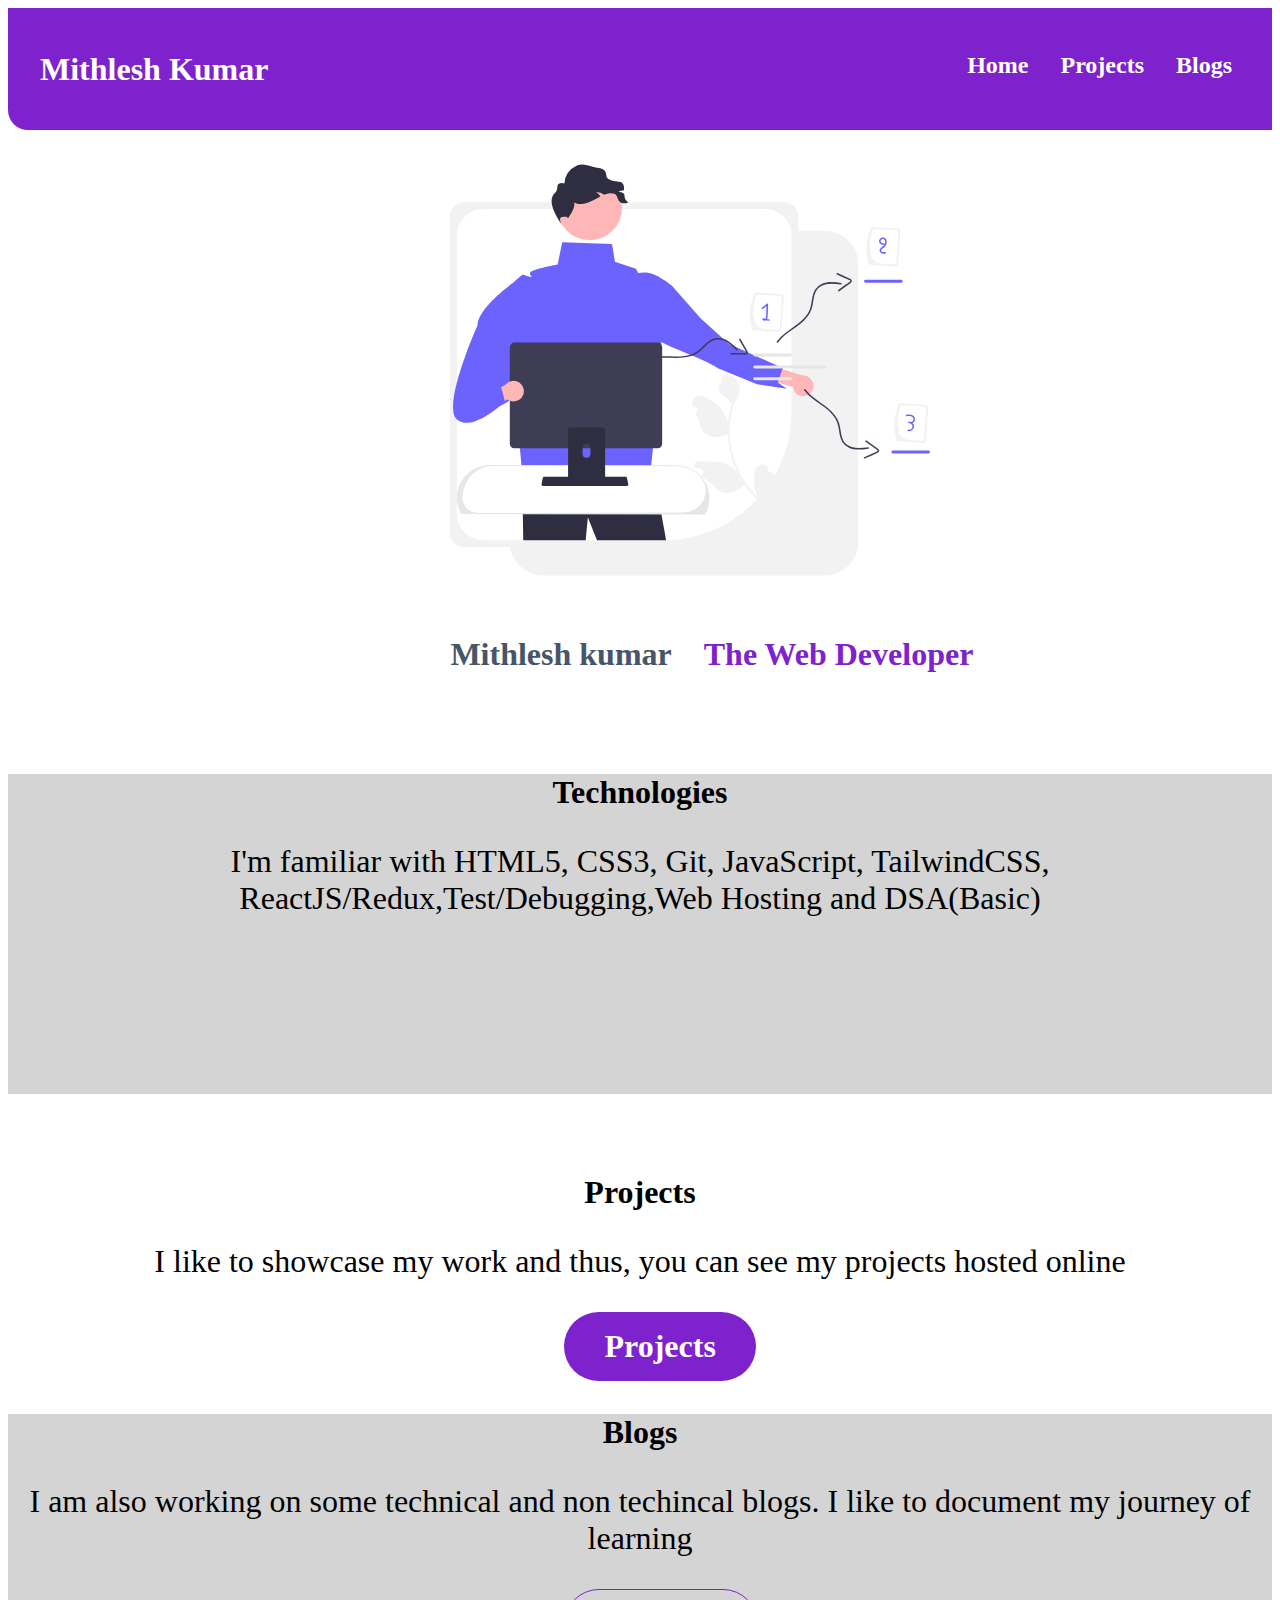
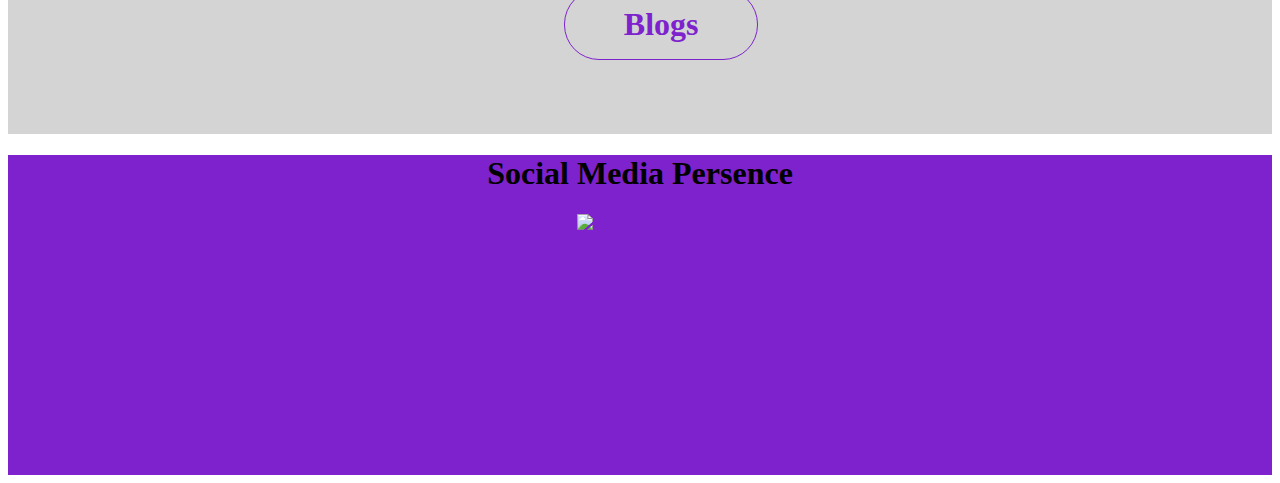
==== index.html @ 2d877d0c "updated" ====
<!DOCTYPE html>
<html lang="en">

<head>
    <meta charset="UTF-8">
    <meta http-equiv="X-UA-Compatible" content="IE=edge">
    <meta name="viewport" content="width=device-width, initial-scale=1.0">
    <title>MyPortfolio</title>
    <link rel="stylesheet" href="style.css">

</head>

<body>
    <div class="responsive">
        <div class="bar">
          <a style="text-decoration: none;" href="index.html"> <h2 style="padding:1rem ; font-size: 2rem;color:white; margin-left:1rem">Mithlesh Kumar</h2></a>
            <div class="top-bar">
               <a style="text-decoration: none;" href="index.html"> <h2 style="padding:1rem; color: white;">Home</h2></a>
               <a style="text-decoration: none;" href="projects.html"> <h2 style="padding:1rem;color: white;">Projects</h2></a>
               <a class="blog1" style="text-decoration: none;"href="blog.html"> <h2 style="padding:1rem;color:white">Blogs</h2></a>
            </div>
        </div>
        <image src="image/undraw_dev_productivity_re_fylf.svg" style="height:30rem; width:30rem; margin-left:35%;">
        </image>
        <div style="display:flex; margin-left:35%">
            <h1 style="color:#475569">Mithlesh kumar</h1>
            <h1 style="margin-left:2rem ;color:#7e22ce">The Web Developer</h1>
        </div>
        <div class="col-2" style="background-color:#d4d4d4; height:20rem">
            <h1 style="text-align:center;margin-top:5rem;">Technologies</h1>
            <p style="text-align:center;font-size:2rem;">I'm familiar with HTML5, CSS3, Git, JavaScript, TailwindCSS,
                ReactJS/Redux,Test/Debugging,Web Hosting and DSA(Basic)</p>
        </div>
        <div class="col-3" style="height:10rem">
            <h1 style="text-align:center;margin-top: 5rem;">Projects</h1>
            <p style="text-align:center;font-size:2rem;">I like to showcase my work and thus, you can see my projects
                hosted online</p>
                <a style="text-decoration: none;" href="projects.html">  <h1
                style="border-radius:35px; background-color:  #7e22ce;text-align:center;margin-left:44%;color:white;width:10rem;padding:1rem">
                Projects</h1></a>
        </div>
        <div class="col-4" style="background-color:#d4d4d4; height:20rem">
            <h1 style="text-align:center;margin-top: 5rem;">Blogs</h1>
            <p style="text-align:center;font-size:2rem;">I am also working on some technical and non techincal blogs. I
                like to document my journey of learning</p>
                <a style="text-decoration: none;"href="blog.html">  <h1
                style="border-radius:35px;border:1px solid #7e22ce;padding:1rem;text-align:center;margin-left:44%;color:#7e22ce;width:10rem">
                Blogs</h1></a>
        </div>
        <div class="col-5" style="background-color:#7e22ce;height:20rem">
            <h1 style="text-align:center">Social Media Persence</h1>
            <a href="https://www.linkedin.com/in/mithlesh-kumar-5b3450229">
                <image style="text-align:center;margin-left:45%"
                    src="https://tse1.mm.bing.net/th?id=OIP.q9s2sSjwz87hMp3bE2WpmwHaHa&pid=Api&rs=1&c=1&qlt=95&w=121&h=121">
                </image>
            </a>
        </div>
    </div>
    <script src="script.js" type="text/javascript"></script>
</body>

</html>
---- style.css ----
.bar{
    display:flex;
    background-color: #7e22ce;
  
    border-bottom-left-radius:20px;
}
.top-bar{
      top:1rem;
      right:2rem;
      position: absolute;
    display:flex;
}
html{
    font-size:16px;
}
.col-2{
    height:10rem;
}
@media(max-width:600px){
    html{
        font-size:50%;
    };
    
}
@media(max-width:768px){
    html{
        font-size:50%;
    };
    
}
@media(max-width:992px){
    html{
        font-size:50%;
    };
    
}
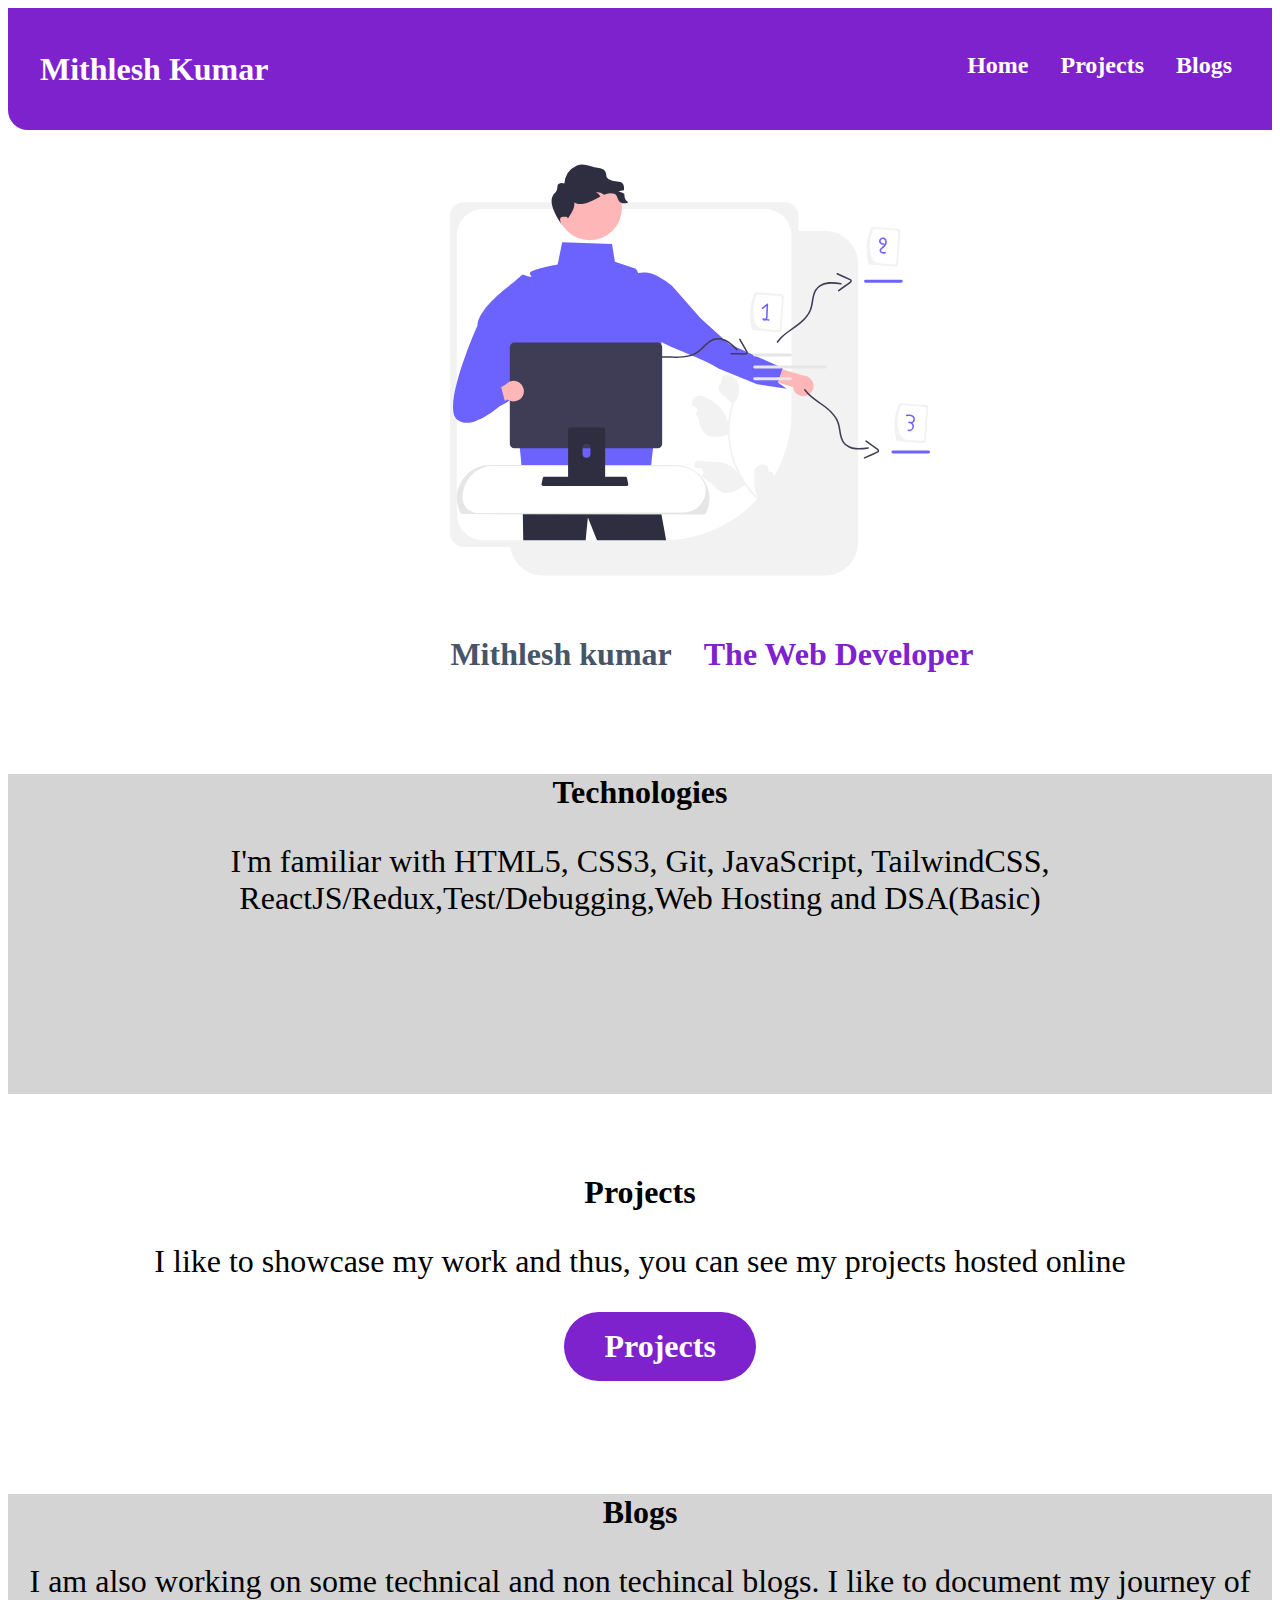
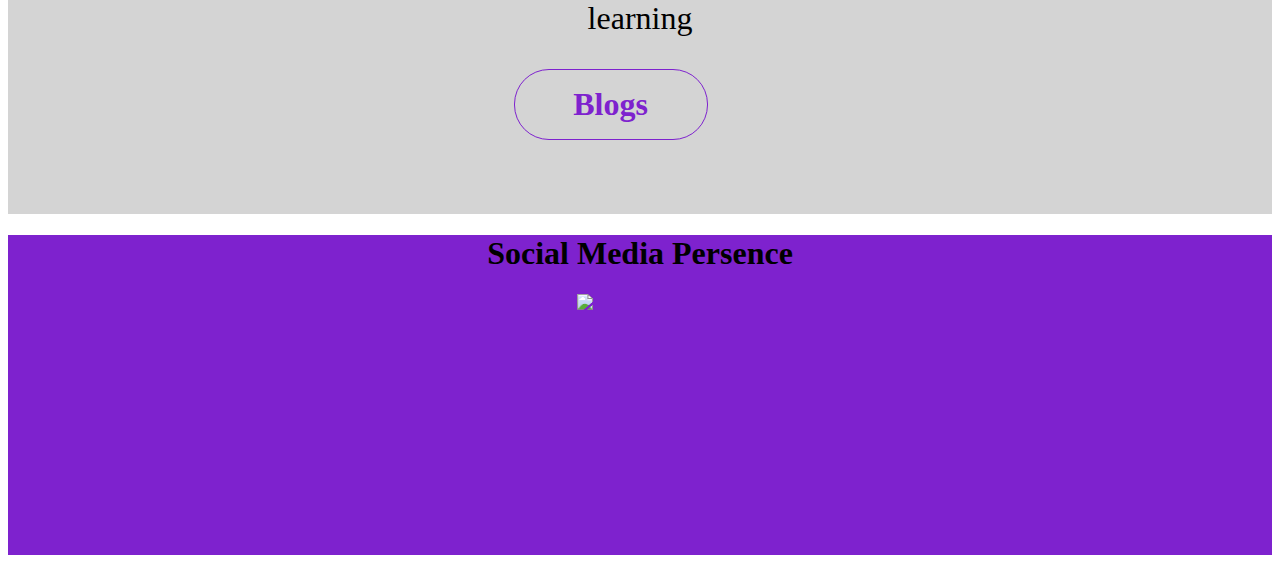
==== commit 1202130c: "updated" ====
--- a/index.html
+++ b/index.html
@@ -31,7 +31,7 @@
             <p style="text-align:center;font-size:2rem;">I'm familiar with HTML5, CSS3, Git, JavaScript, TailwindCSS,
                 ReactJS/Redux,Test/Debugging,Web Hosting and DSA(Basic)</p>
         </div>
-        <div class="col-3" style="height:10rem">
+        <div class="col-3" style="height:15rem">
             <h1 style="text-align:center;margin-top: 5rem;">Projects</h1>
             <p style="text-align:center;font-size:2rem;">I like to showcase my work and thus, you can see my projects
                 hosted online</p>
@@ -44,7 +44,7 @@
             <p style="text-align:center;font-size:2rem;">I am also working on some technical and non techincal blogs. I
                 like to document my journey of learning</p>
                 <a style="text-decoration: none;"href="blog.html">  <h1
-                style="border-radius:35px;border:1px solid #7e22ce;padding:1rem;text-align:center;margin-left:44%;color:#7e22ce;width:10rem">
+                style="border-radius:35px;border:1px solid #7e22ce;padding:1rem;text-align:center;margin-left:40%;color:#7e22ce;width:10rem">
                 Blogs</h1></a>
         </div>
         <div class="col-5" style="background-color:#7e22ce;height:20rem">
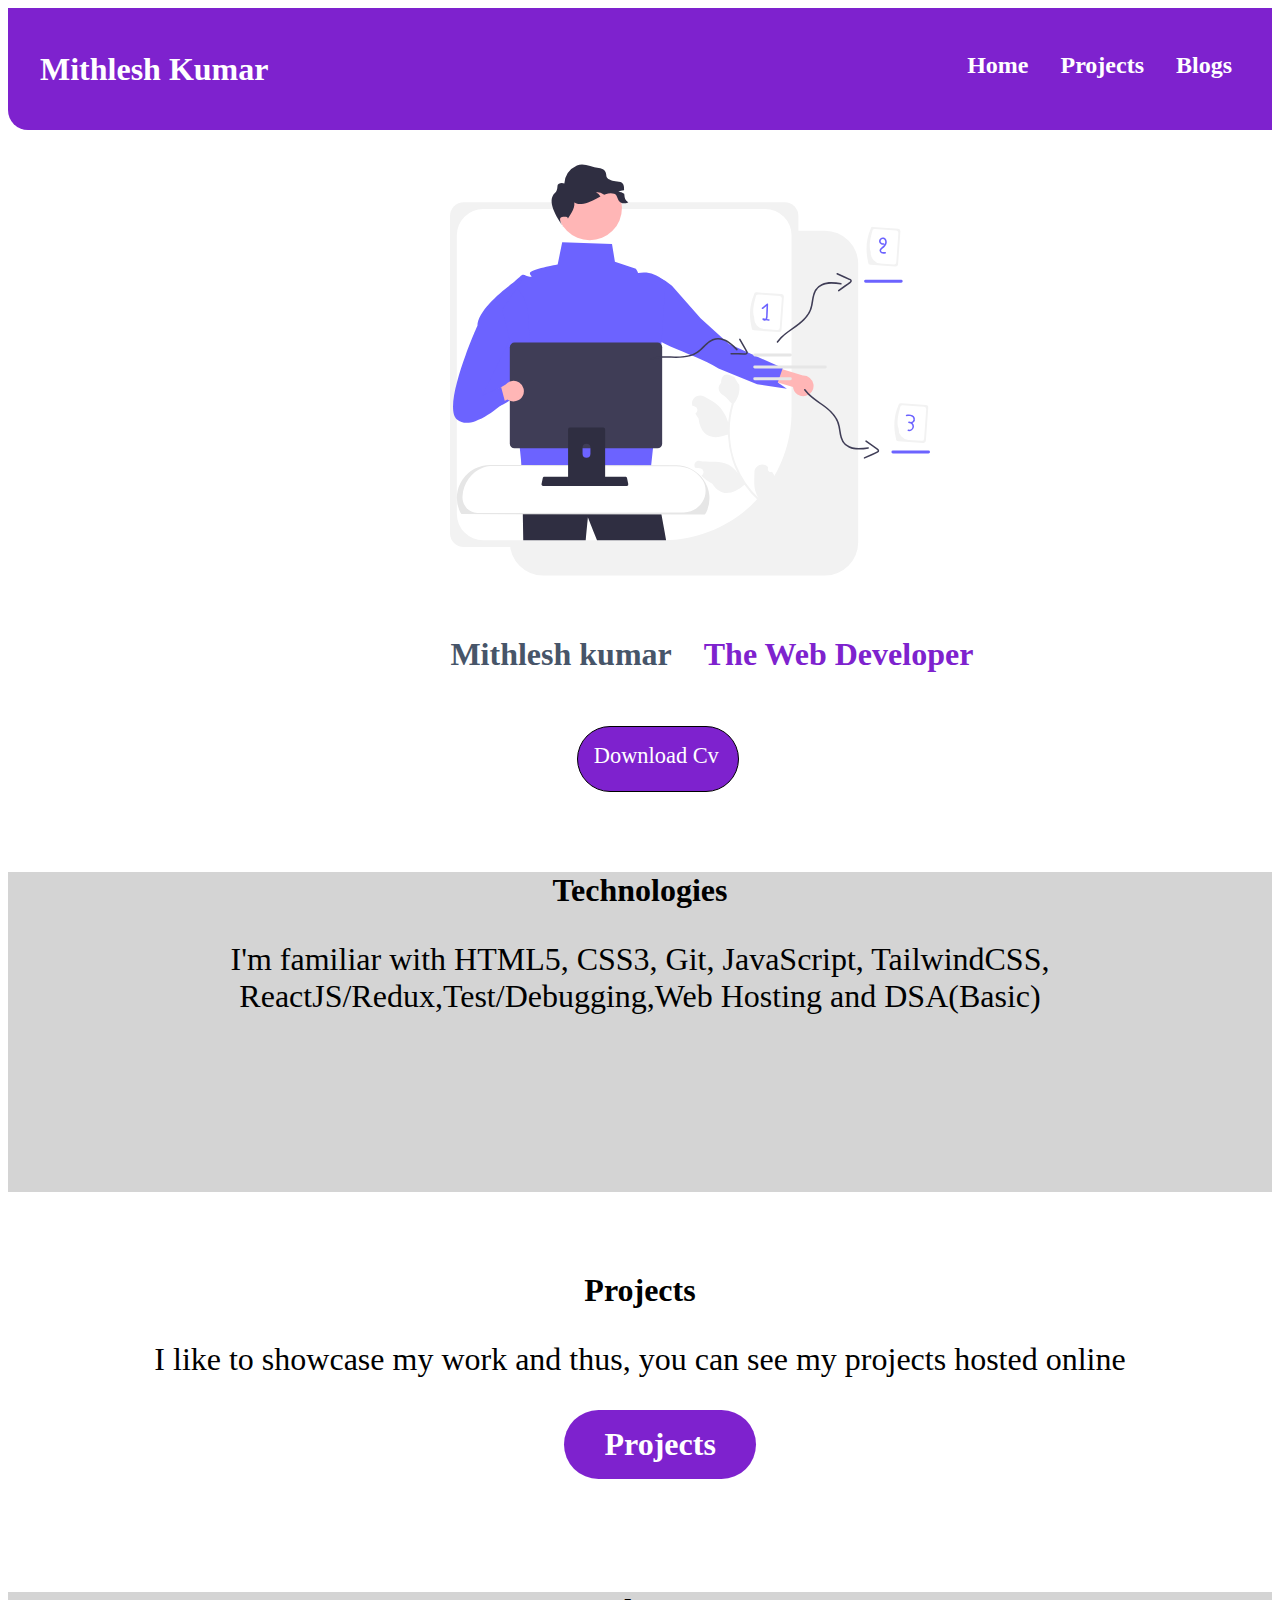
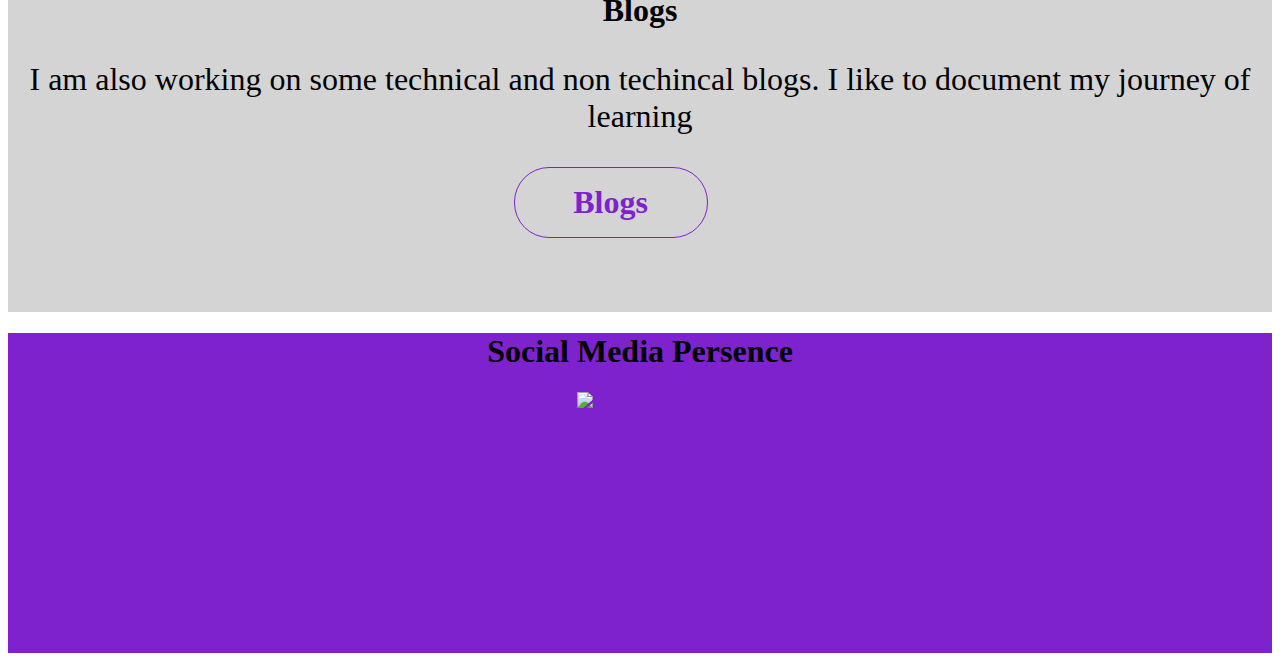
==== commit 967d3da4: "feat: adding features" ====
--- a/index.html
+++ b/index.html
@@ -25,6 +25,9 @@
         <div style="display:flex; margin-left:35%">
             <h1 style="color:#475569">Mithlesh kumar</h1>
             <h1 style="margin-left:2rem ;color:#7e22ce">The Web Developer</h1>
+        </div>
+        <div style="margin-left:45%;border-radius:3rem; border:1px solid;width:8rem;height:2rem;padding:1rem;font-size:1.4rem;background-color:  #7e22ce;margin-top:2rem" >
+            <a style="text-decoration: none;text-align:center;color:white" href="image/document.pdf" download="cv">Download Cv</a>
         </div>
         <div class="col-2" style="background-color:#d4d4d4; height:20rem">
             <h1 style="text-align:center;margin-top:5rem;">Technologies</h1>
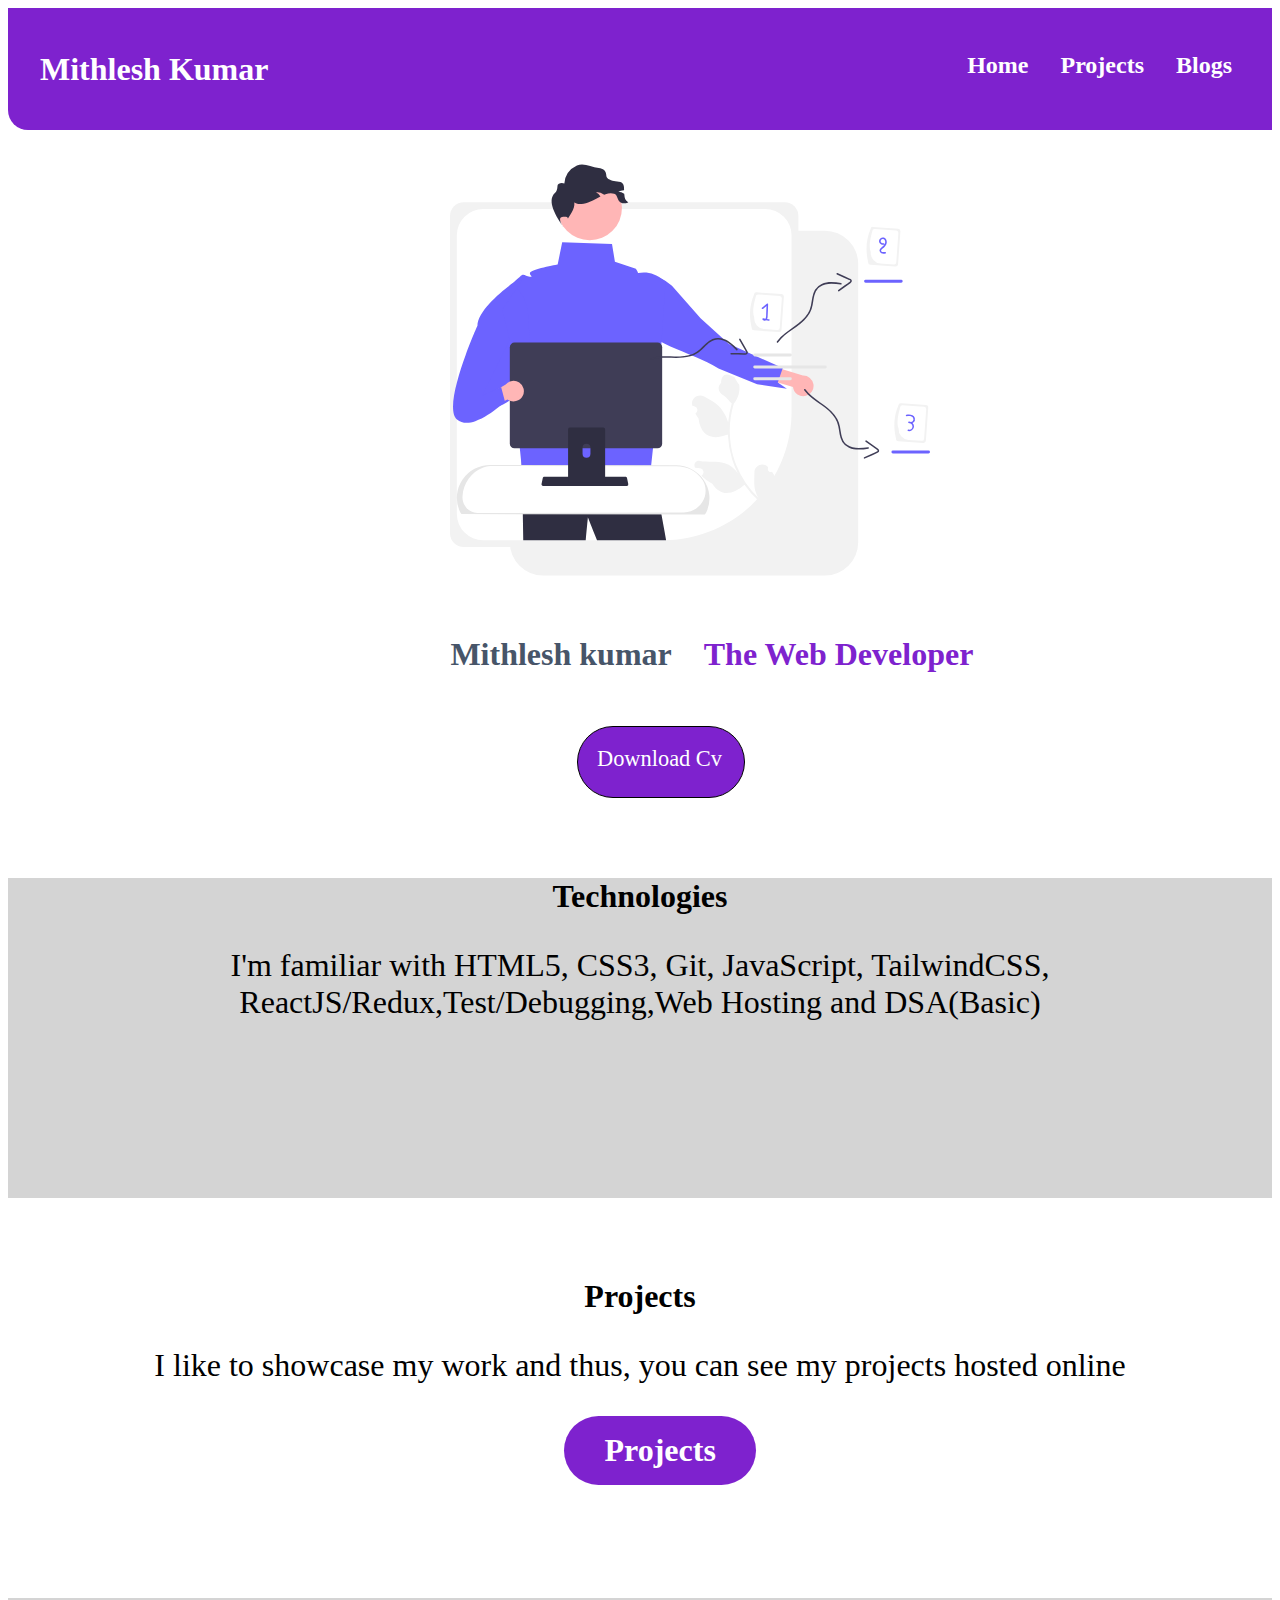
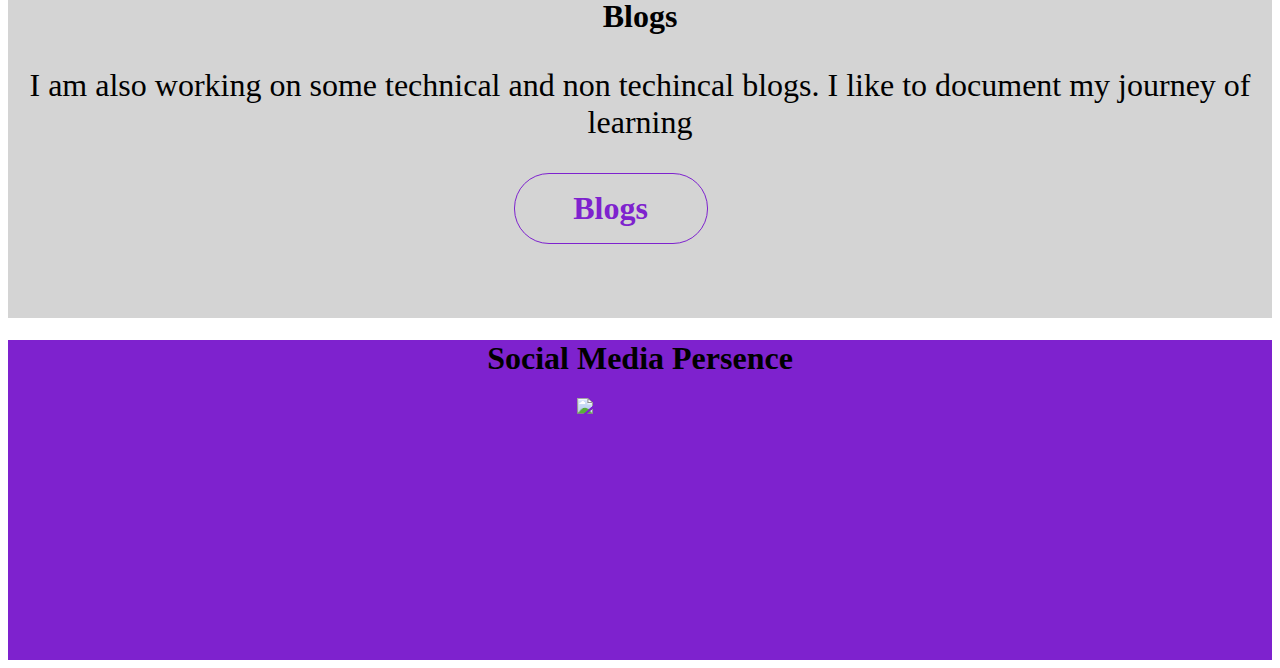
==== commit 929ba647: "feat: adding features" ====
--- a/index.html
+++ b/index.html
@@ -26,7 +26,7 @@
             <h1 style="color:#475569">Mithlesh kumar</h1>
             <h1 style="margin-left:2rem ;color:#7e22ce">The Web Developer</h1>
         </div>
-        <div style="margin-left:45%;border-radius:3rem; border:1px solid;width:8rem;height:2rem;padding:1rem;font-size:1.4rem;background-color:  #7e22ce;margin-top:2rem" >
+        <div style="margin-left:45%;border-radius:3rem; border:1px solid;width:8rem;height:2rem;padding:1.2rem;font-size:1.4rem;background-color:  #7e22ce;margin-top:2rem" >
             <a style="text-decoration: none;text-align:center;color:white" href="image/document.pdf" download="cv">Download Cv</a>
         </div>
         <div class="col-2" style="background-color:#d4d4d4; height:20rem">
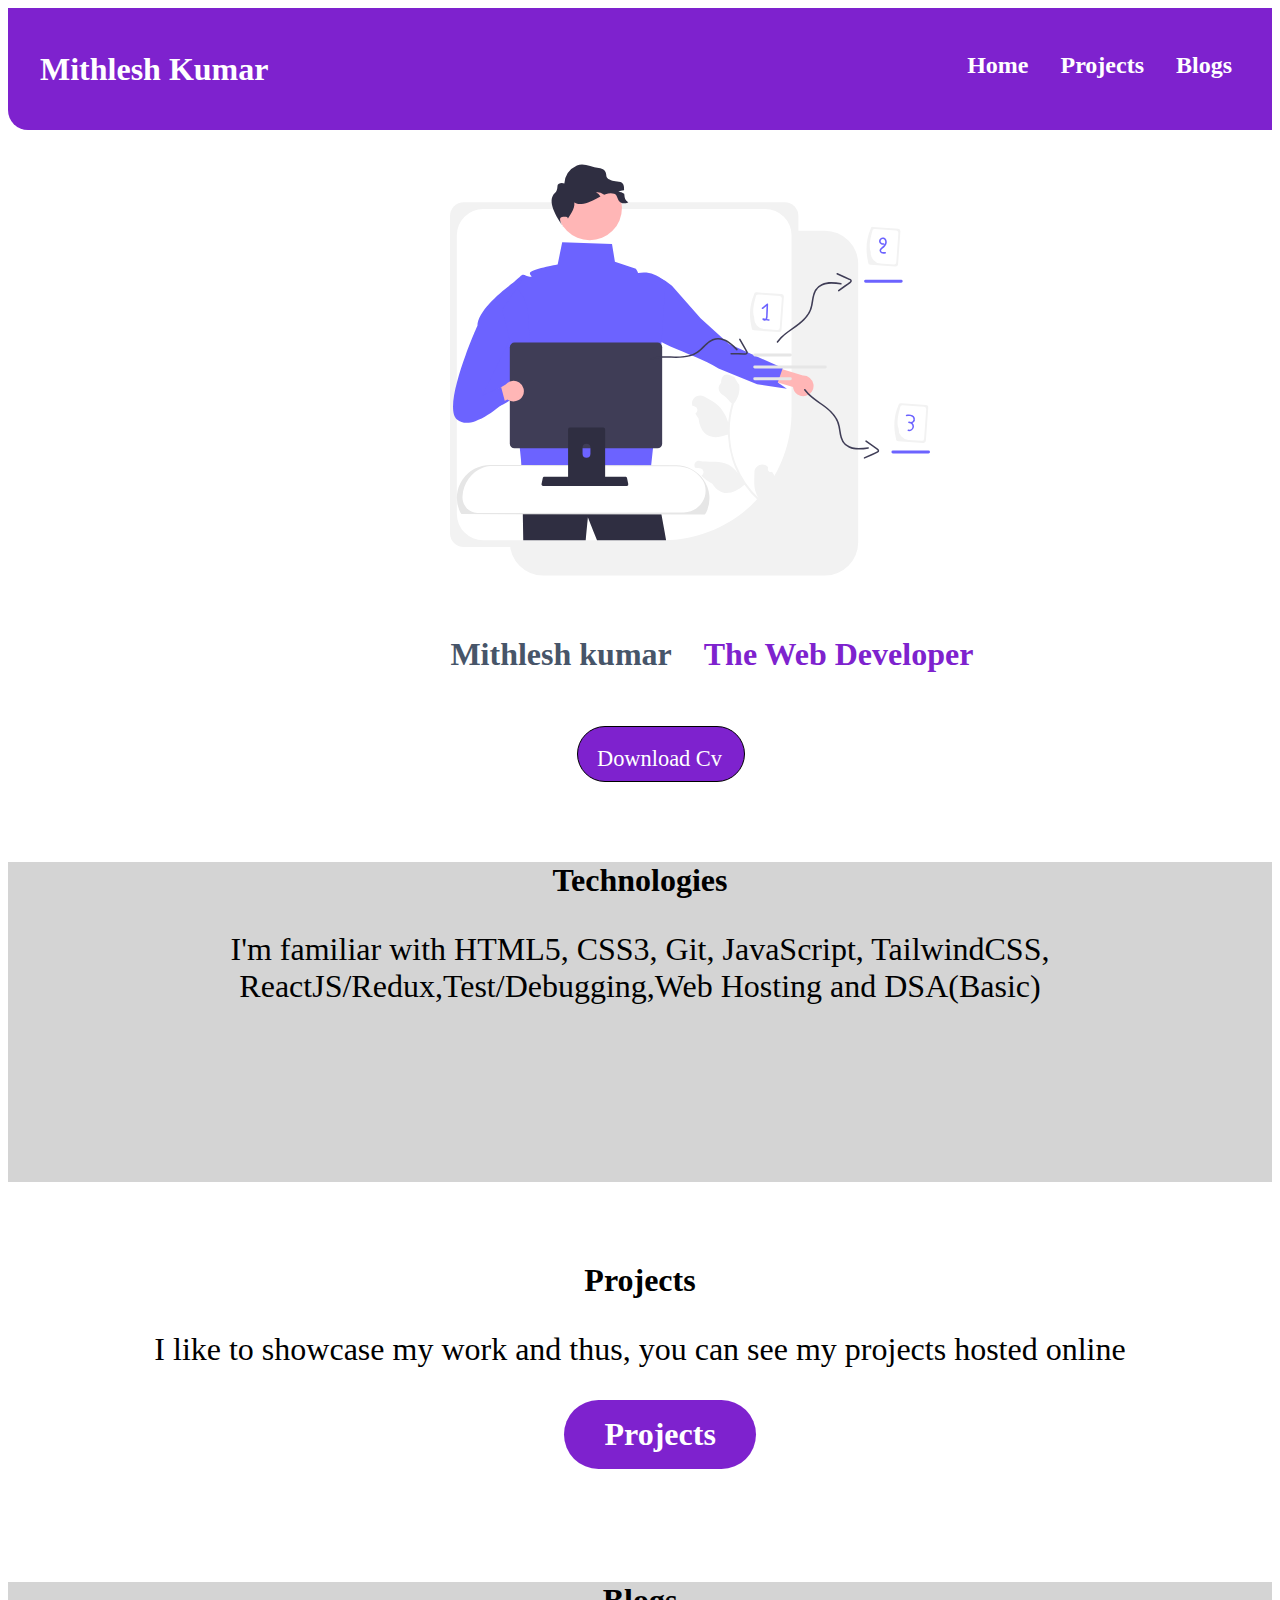
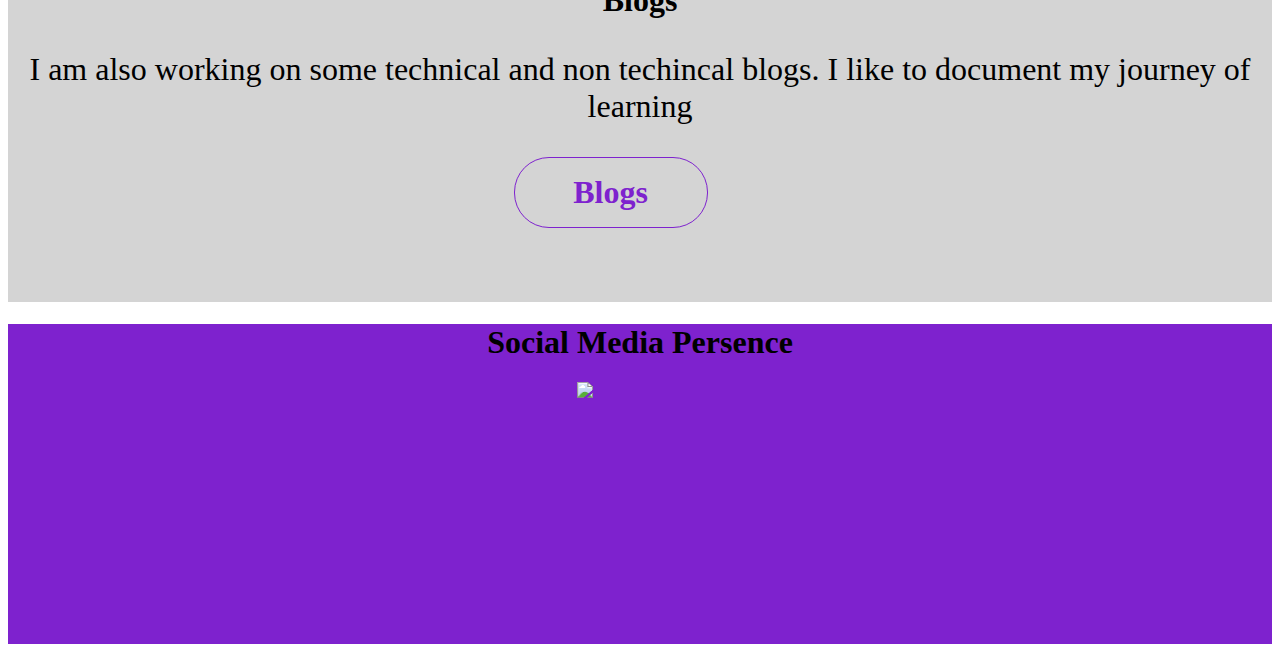
==== commit 0dc6b079: "feat:updated features" ====
--- a/index.html
+++ b/index.html
@@ -26,7 +26,7 @@
             <h1 style="color:#475569">Mithlesh kumar</h1>
             <h1 style="margin-left:2rem ;color:#7e22ce">The Web Developer</h1>
         </div>
-        <div style="margin-left:45%;border-radius:3rem; border:1px solid;width:8rem;height:2rem;padding:1.2rem;font-size:1.4rem;background-color:  #7e22ce;margin-top:2rem" >
+        <div style="margin-left:45%;border-radius:3rem; border:1px solid;width:8rem;height:1rem;padding:1.2rem;font-size:1.4rem;background-color:  #7e22ce;margin-top:2rem" >
             <a style="text-decoration: none;text-align:center;color:white" href="image/document.pdf" download="cv">Download Cv</a>
         </div>
         <div class="col-2" style="background-color:#d4d4d4; height:20rem">
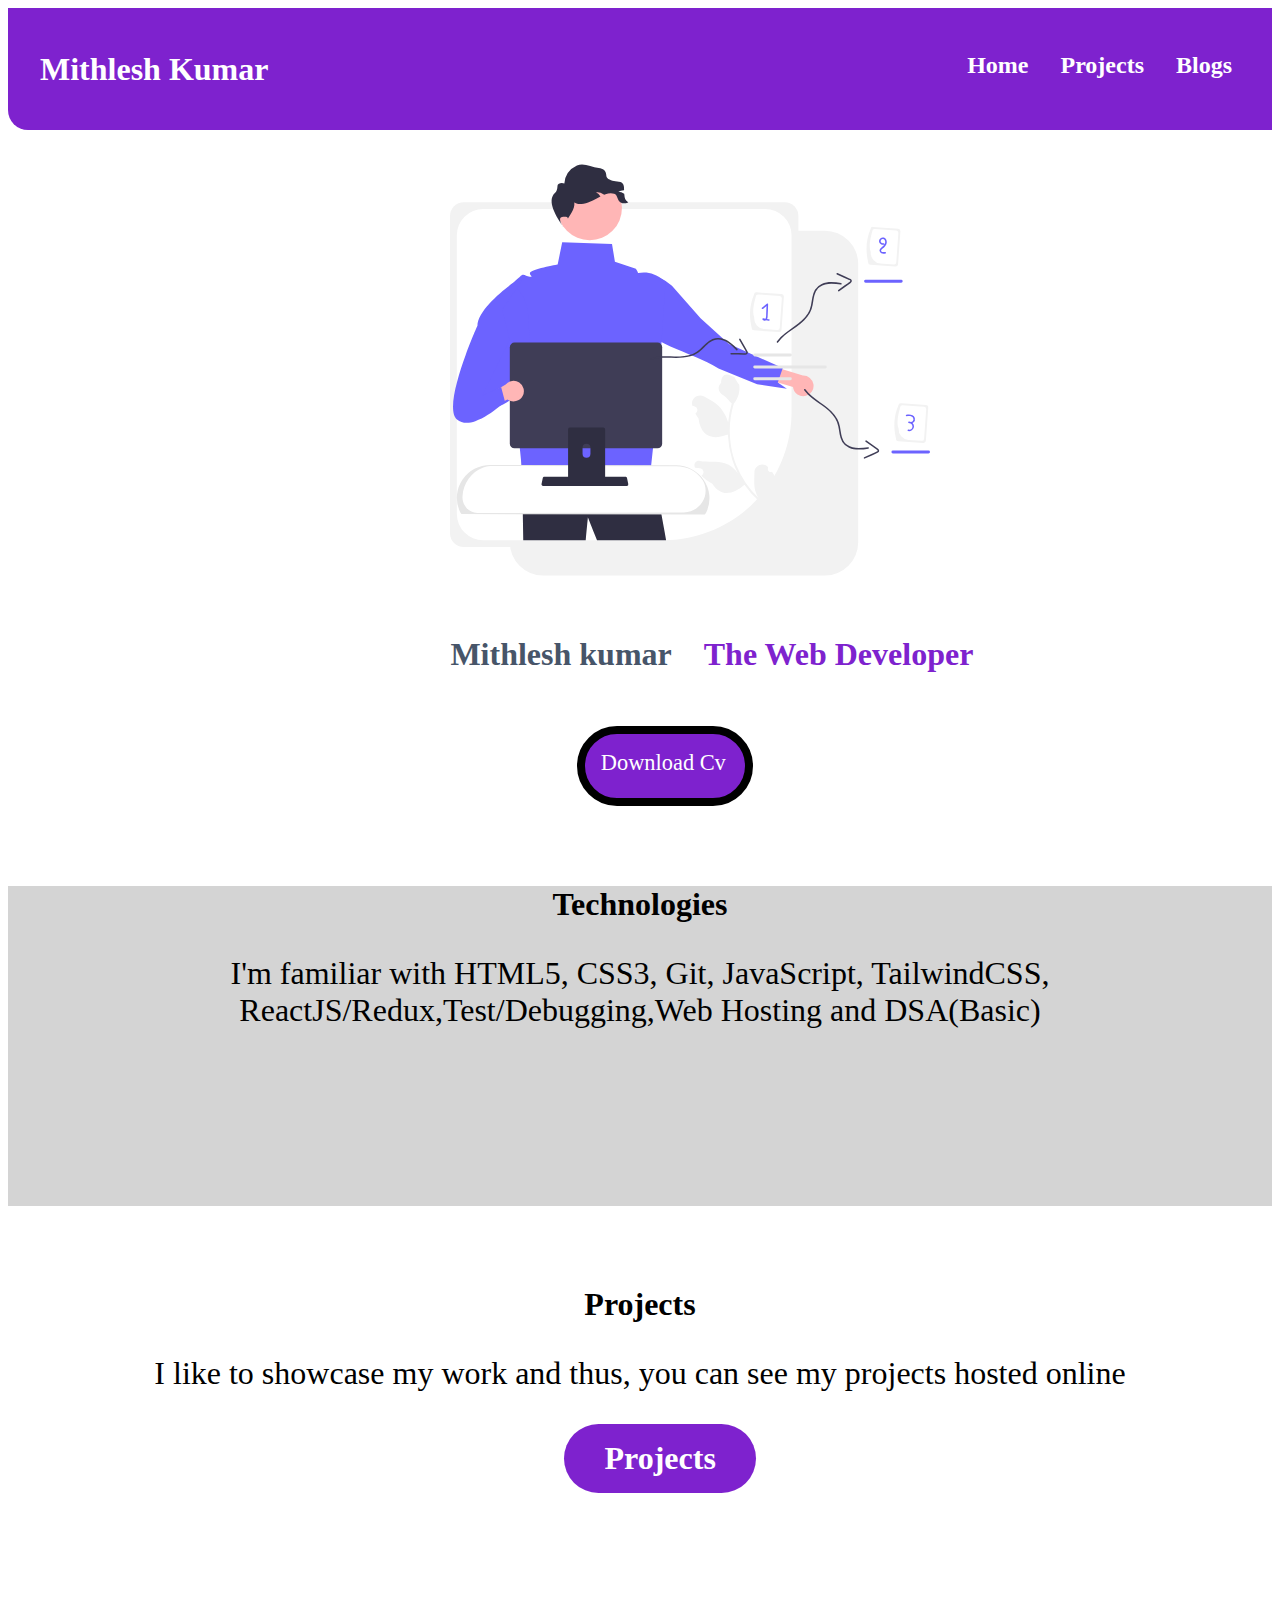
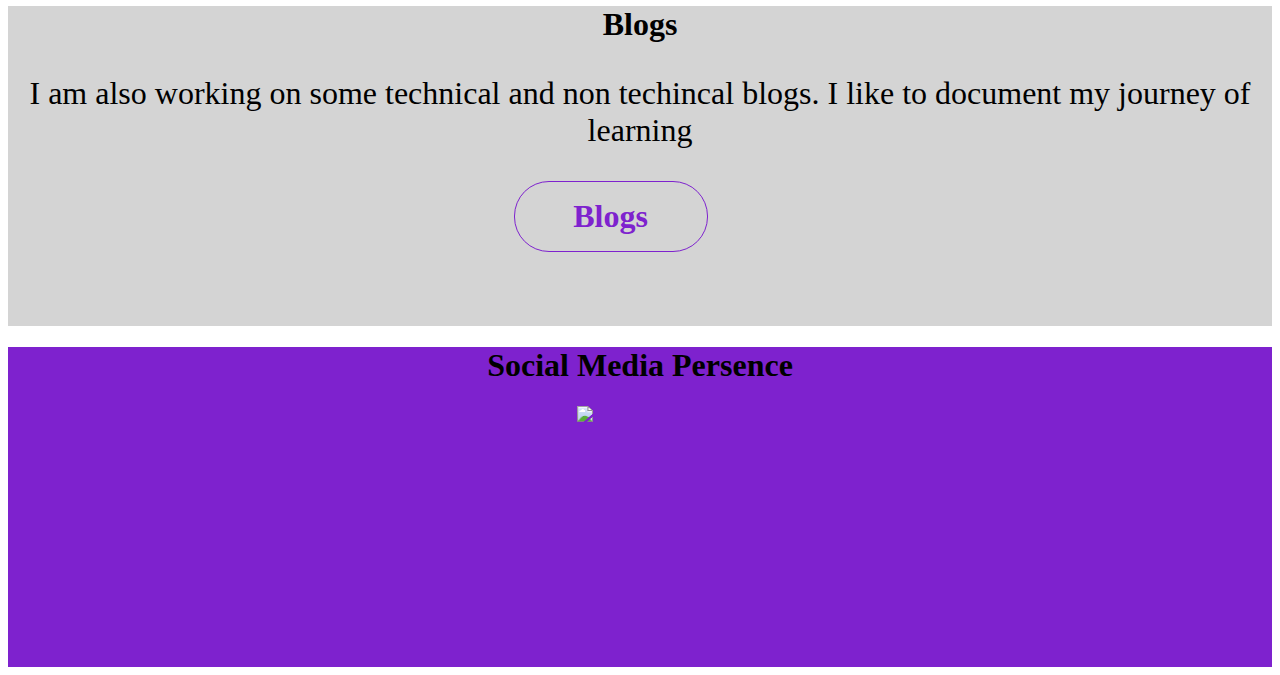
==== commit a0f79ca1: "feat: added features" ====
--- a/index.html
+++ b/index.html
@@ -26,7 +26,7 @@
             <h1 style="color:#475569">Mithlesh kumar</h1>
             <h1 style="margin-left:2rem ;color:#7e22ce">The Web Developer</h1>
         </div>
-        <div style="margin-left:45%;border-radius:3rem; border:1px solid;width:8rem;height:1rem;padding:1.2rem;font-size:1.4rem;background-color:  #7e22ce;margin-top:2rem" >
+        <div style="margin-left:45%;border-radius:3rem; border:.5rem solid;width:8rem;height:2rem;padding:1rem;font-size:1.4rem;background-color:  #7e22ce;margin-top:2rem" >
             <a style="text-decoration: none;text-align:center;color:white" href="image/document.pdf" download="cv">Download Cv</a>
         </div>
         <div class="col-2" style="background-color:#d4d4d4; height:20rem">
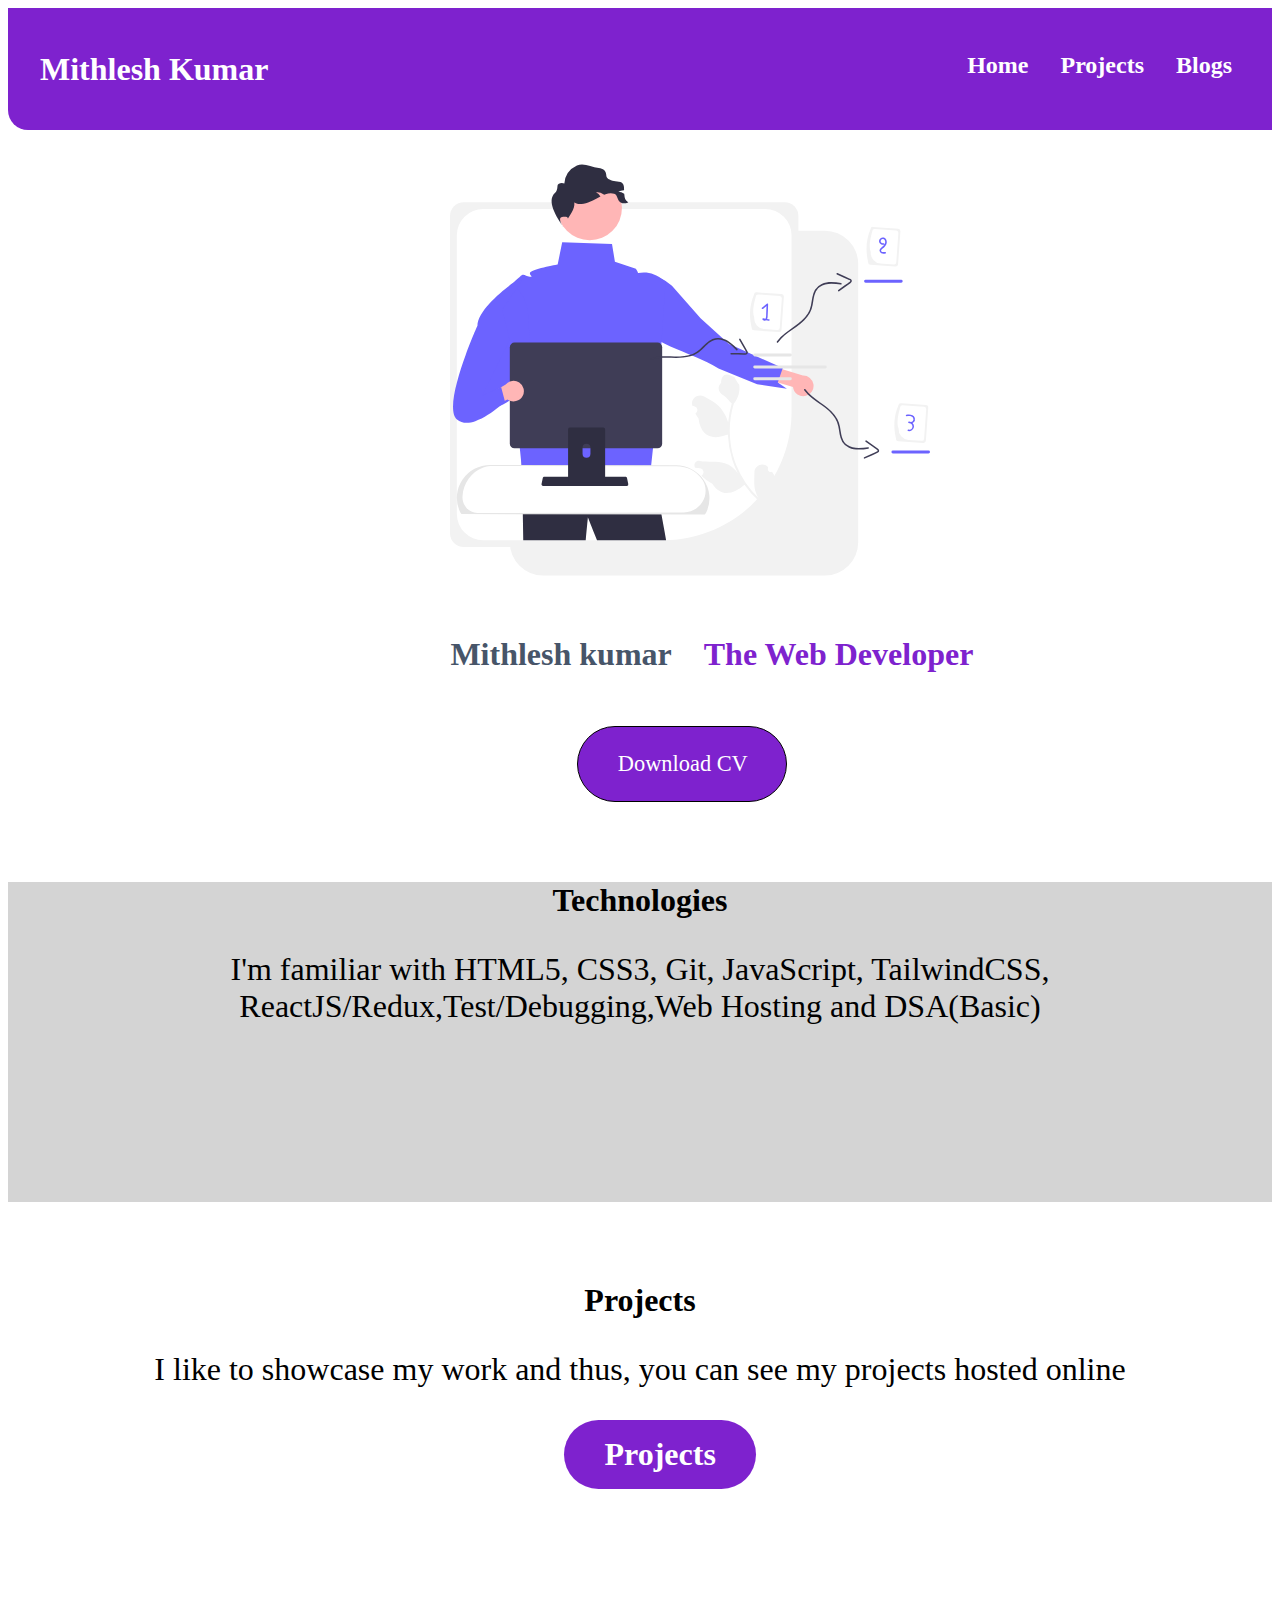
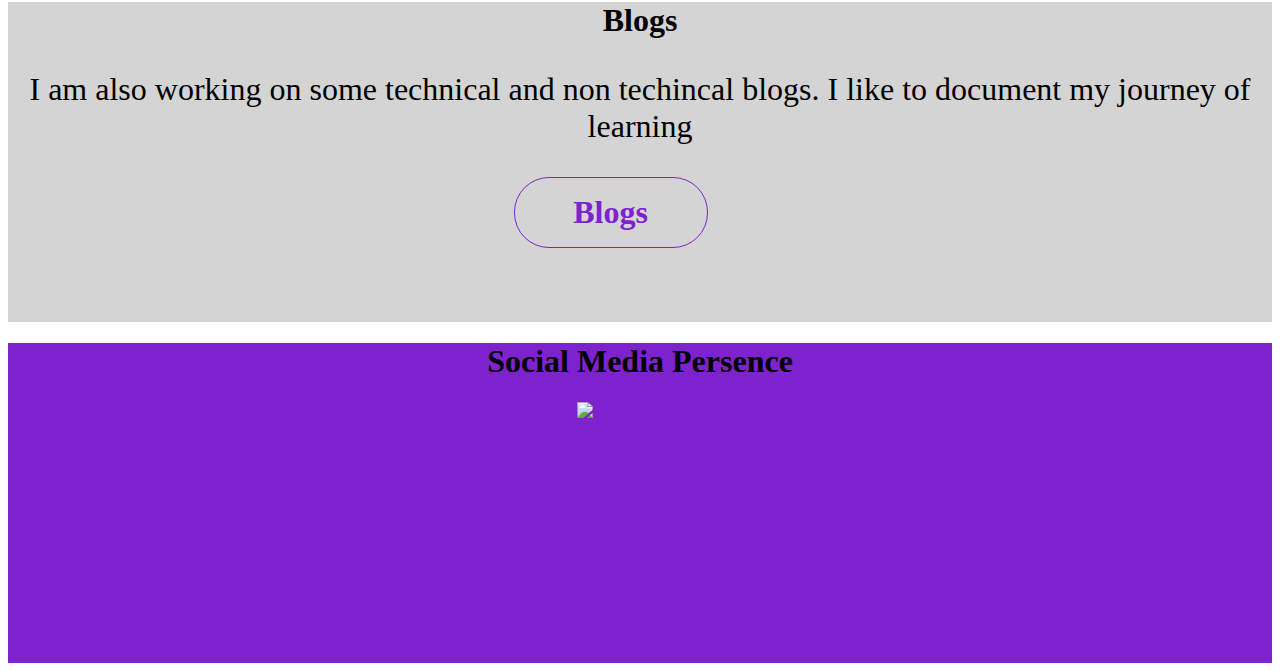
==== commit dc965b85: "updated" ====
--- a/index.html
+++ b/index.html
@@ -26,8 +26,8 @@
             <h1 style="color:#475569">Mithlesh kumar</h1>
             <h1 style="margin-left:2rem ;color:#7e22ce">The Web Developer</h1>
         </div>
-        <div style="margin-left:45%;border-radius:3rem; border:.5rem solid;width:8rem;height:2rem;padding:1rem;font-size:1.4rem;background-color:  #7e22ce;margin-top:2rem" >
-            <a style="text-decoration: none;text-align:center;color:white" href="image/document.pdf" download="cv">Download Cv</a>
+        <div style="margin-left:45%;border-radius:3rem; border:.1rem solid;width:10rem;padding:1.5rem;font-size:1.4rem;background-color:  #7e22ce;margin-top:2rem" >
+            <a style="margin-left:1rem;text-decoration: none;text-align:center;color:white" href="image/document.pdf" download="cv">Download CV</a>
         </div>
         <div class="col-2" style="background-color:#d4d4d4; height:20rem">
             <h1 style="text-align:center;margin-top:5rem;">Technologies</h1>
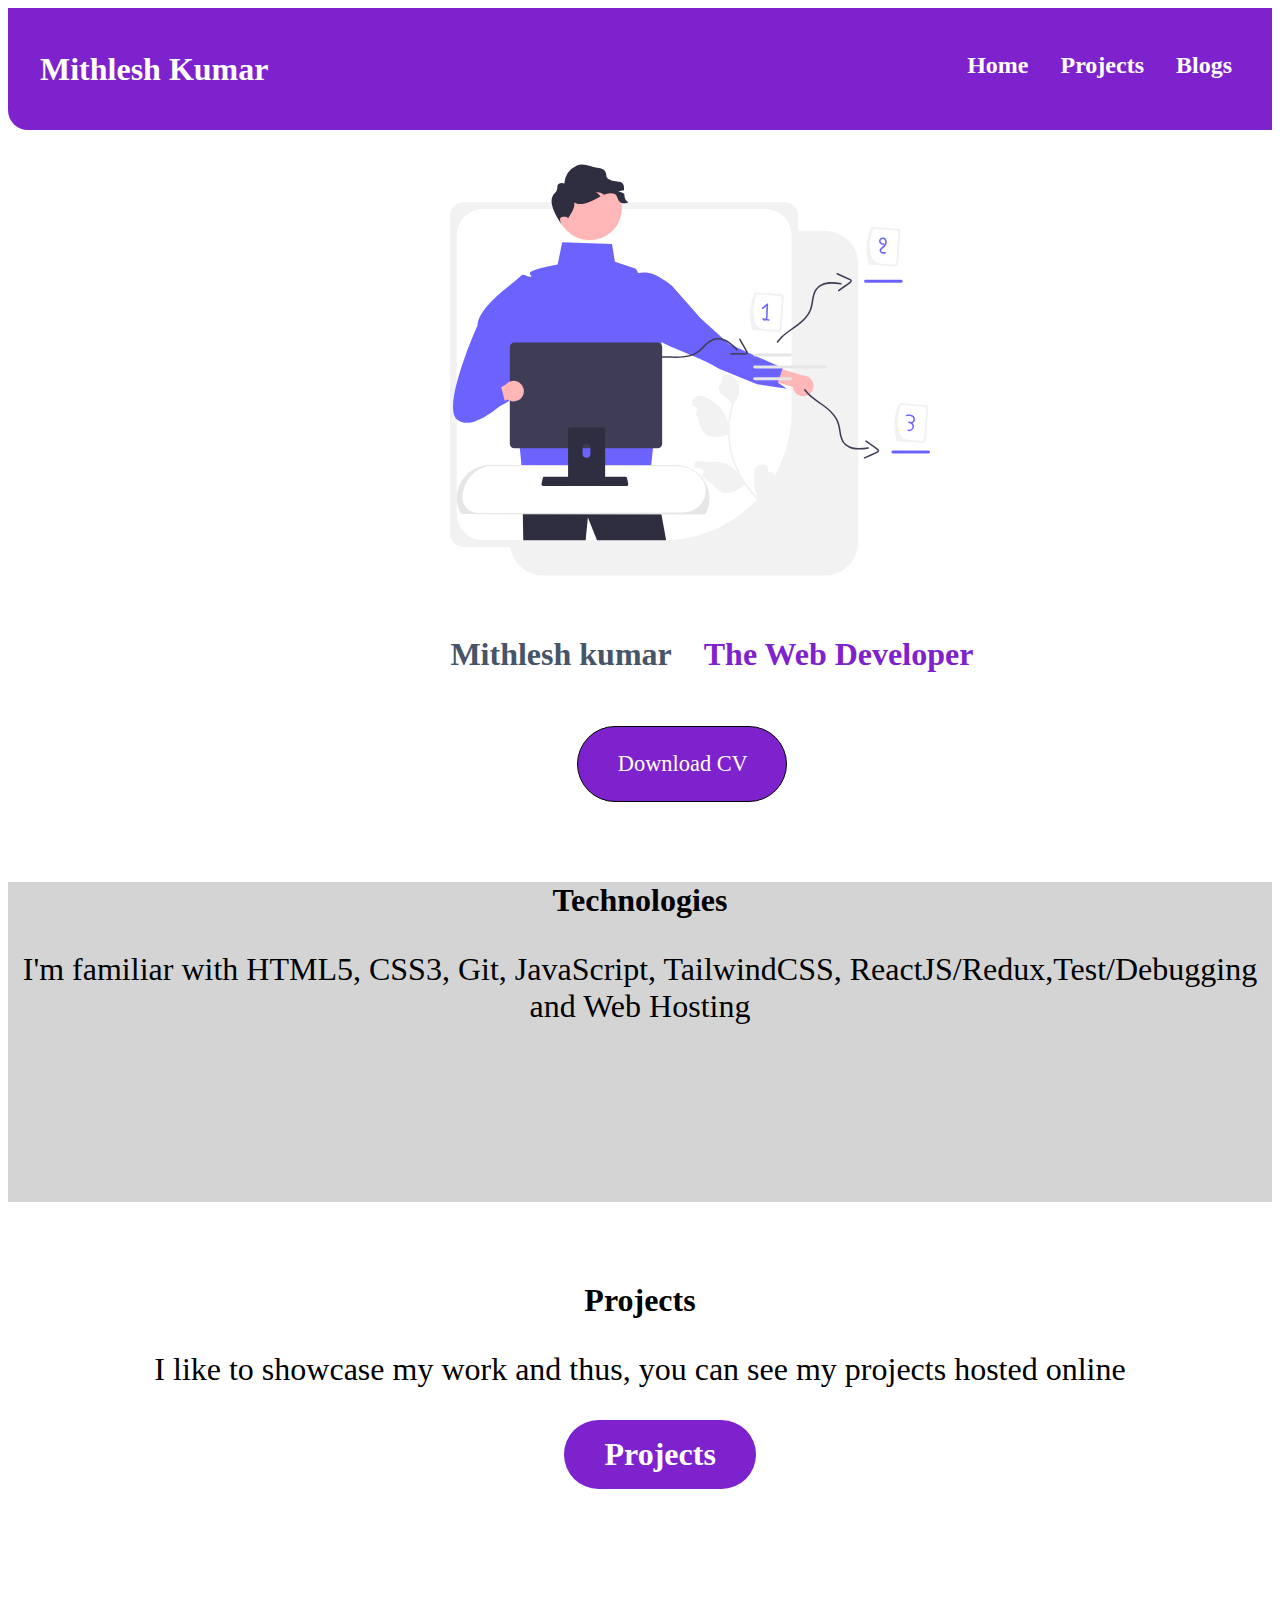
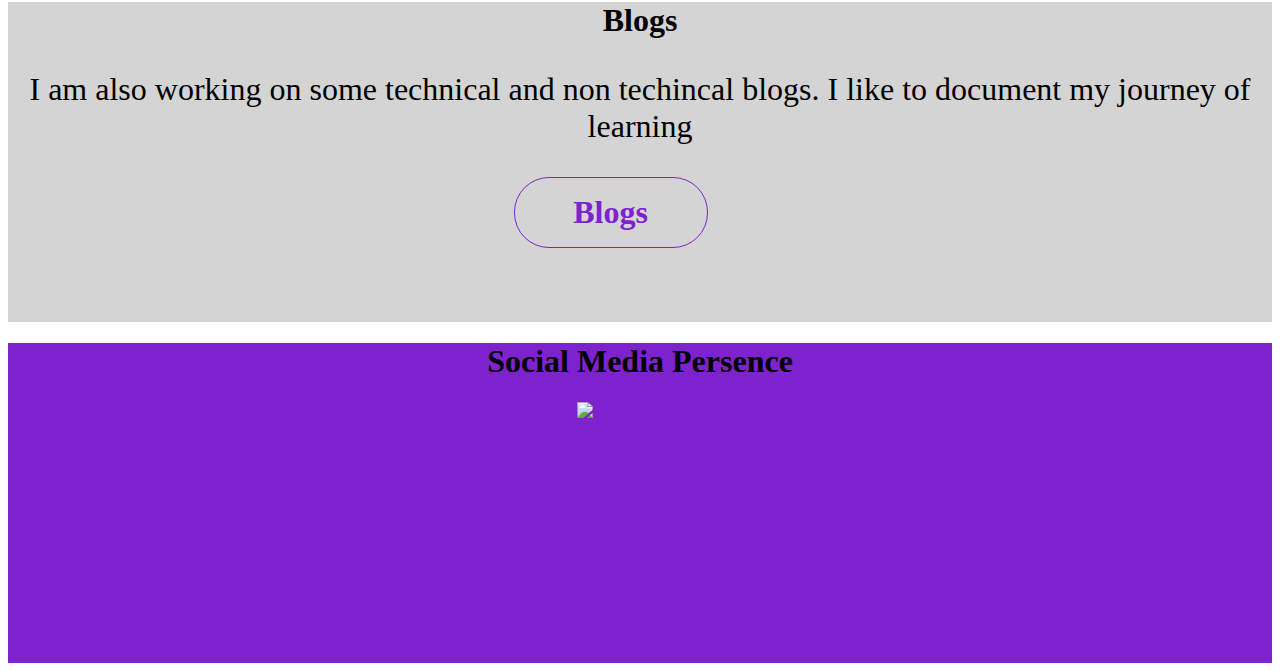
==== commit f9e9ffee: "updated" ====
--- a/index.html
+++ b/index.html
@@ -32,7 +32,7 @@
         <div class="col-2" style="background-color:#d4d4d4; height:20rem">
             <h1 style="text-align:center;margin-top:5rem;">Technologies</h1>
             <p style="text-align:center;font-size:2rem;">I'm familiar with HTML5, CSS3, Git, JavaScript, TailwindCSS,
-                ReactJS/Redux,Test/Debugging,Web Hosting and DSA(Basic)</p>
+                ReactJS/Redux,Test/Debugging and Web Hosting</p>
         </div>
         <div class="col-3" style="height:15rem">
             <h1 style="text-align:center;margin-top: 5rem;">Projects</h1>
